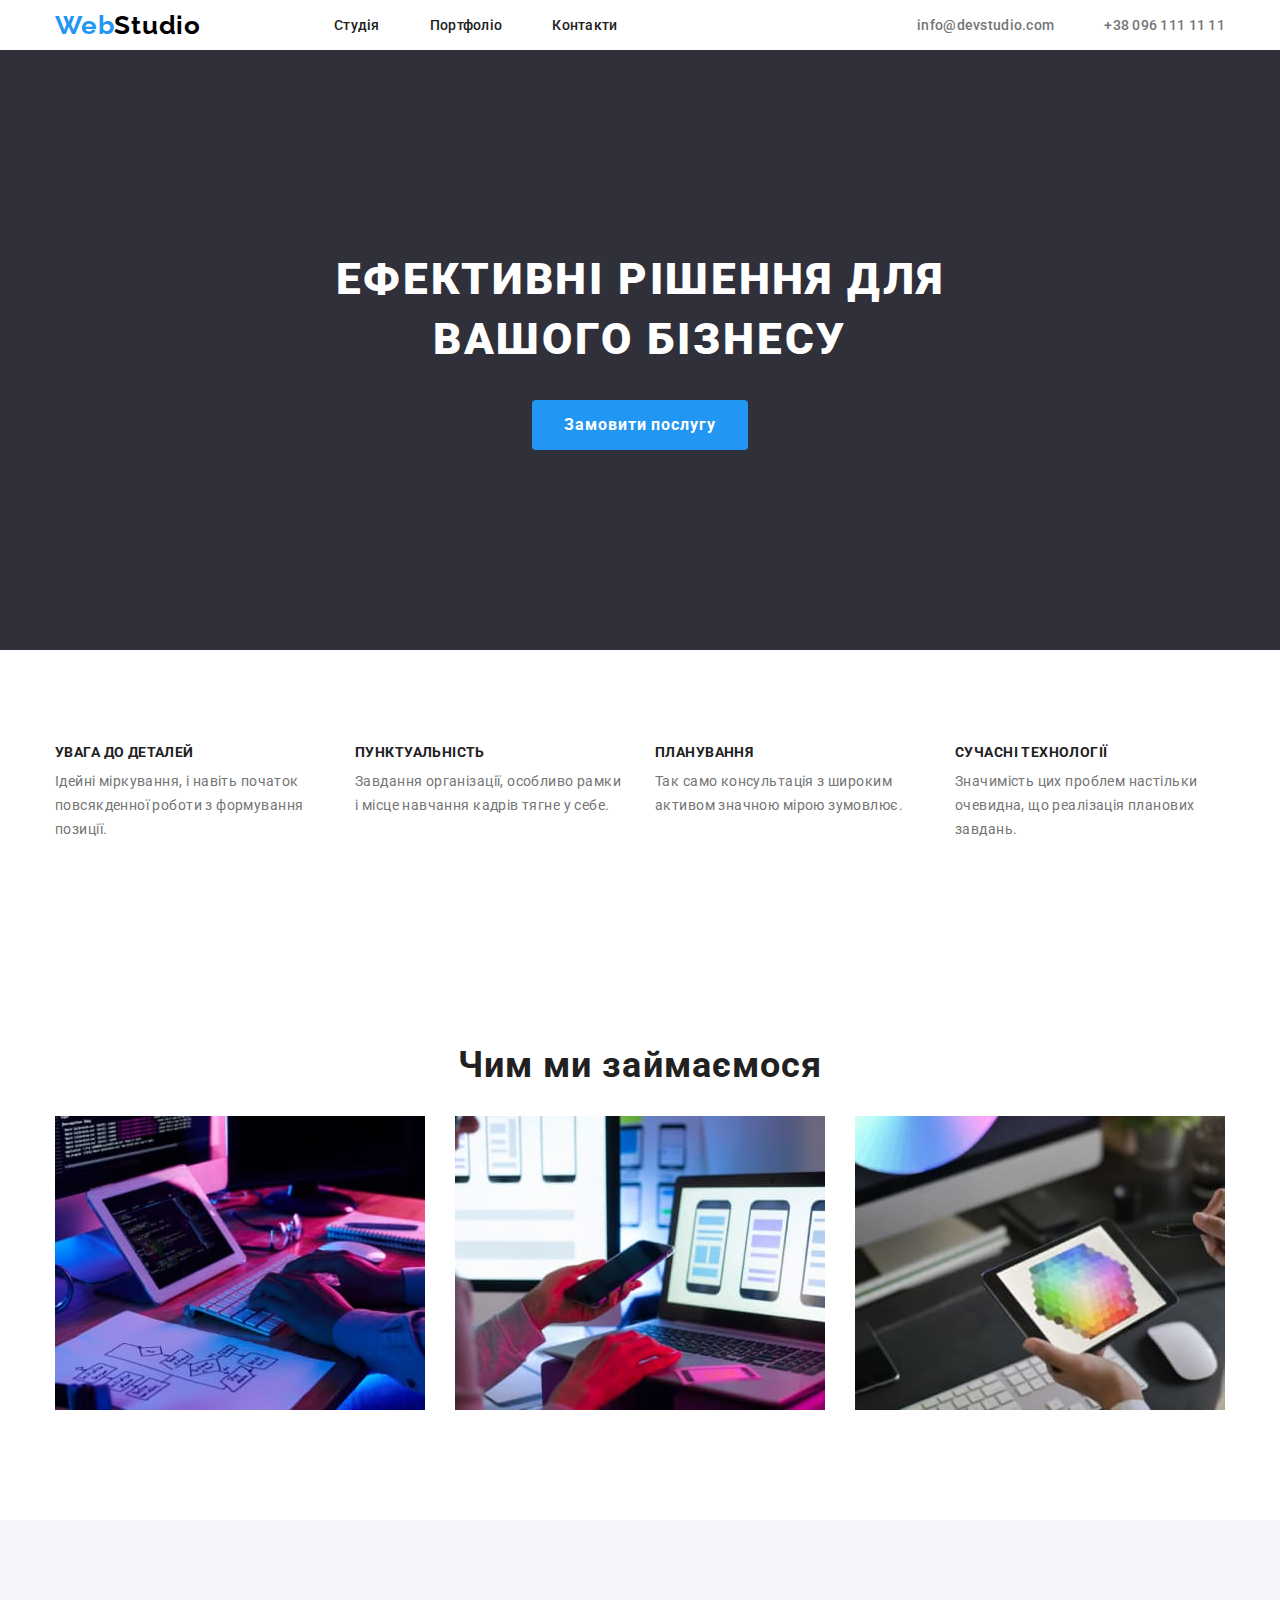
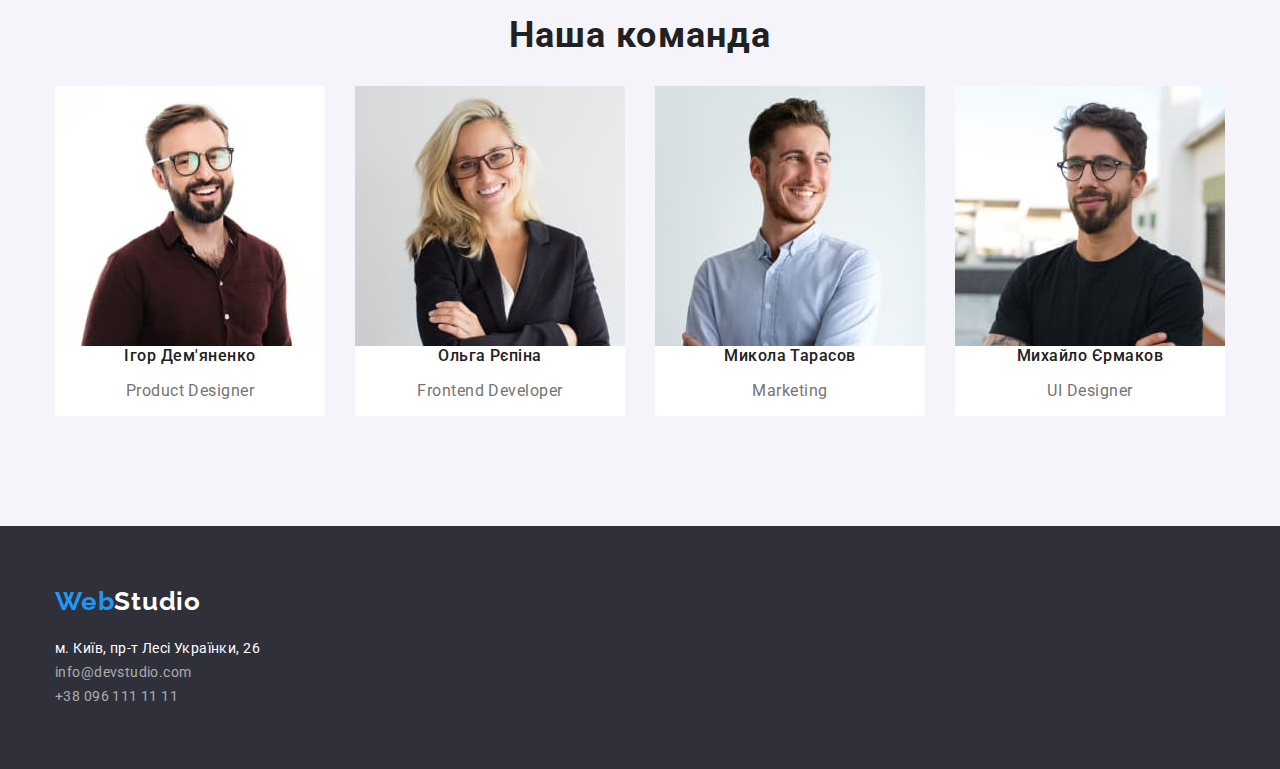
==== index.html @ 8909097d "Роблю сітку" ====
<!DOCTYPE html>
<html lang="uk">
<head>
    <meta charset="UTF-8">
    <meta http-equiv="X-UA-Compatible" content="IE=edge">
   <meta name="viewport" content="width=device-width, initial-scale=1.0">
   <title>WebStudio</title>
   <link rel="preconnect" href="https://fonts.googleapis.com">
   <link rel="preconnect" href="https://fonts.gstatic.com" crossorigin>
   <link href="https://fonts.googleapis.com/css2?family=Raleway:wght@700&family=Roboto:wght@400;500;700;900&display=swap" rel="stylesheet">
    <link rel="stylesheet" href="https://cdnjs.cloudflare.com/ajax/libs/modern-normalize/1.1.0/modern-normalize.min.css">
   <link rel="stylesheet" href="./css/style.css" />

</head>
<body>
  <header class="header ">
    
    <div class="header-div container">
    <nav class="header-nav ">
       <a class="second-logo-color link" href="./index.html"><span class="logo-color">Web</span>Studio</a>
       <ul class="header-list"> 
            
            <li class="header-item">
                <a class="header-link link list focus-header" href="./index.html">Студія</a>
            </li>
            <li class="header-item">
                <a class="header-link link list focus-header" href="./portfolio.html">Портфоліо</a>
            </li>
            <li class="header-item">
                <a class="header-link link list focus-header" href="-">Контакти</a>
            </li>
        </ul>
    </nav>
        <ul class="header-contact">
        <li class="contact-item"><a class="contact-link link list contact-clr-change" href="mailto:info@devstudio.com">info@devstudio.com</a></li>
        <li class="contact-item"><a class="contact-link link list contact-clr-change" href="tel:+380961111111">+38 096 111 11 11</a></li>
        </ul>
    </div>
    </header>
  <main class="middle">

    <section class="middle-section ">
        <div class="container">
      <div class="title-div"><h1 class="middle-title">Ефективні рішення для вашого бізнесу</h1></div>
      <div class="botton-div-1">
      <button type="button" class="middle-button btm-settings">Замовити послугу</button>  
    </div>
</div>
    </section>
    <section class="middle-advant section">
    <ul class="middle-list list container">
        <li class="middle-item "><h3 class="advant-title">увага до деталей</h3>
        <p class="middle-text">Ідейні міркування, і навіть початок повсякденної роботи з формування позиції.</p></li>
        <li class="middle-item"><h3 class="advant-title">пунктуальність</h3>
        <p class="middle-text">Завдання організації, особливо рамки і місце навчання кадрів тягне у себе.</p></li>
        <li class="middle-item"><h3 class="advant-title">планування</h3>
        <p class="middle-text">Так само консультація з широким активом значною мірою зумовлює.</p></li>
        <li class="middle-item"><h3 class="advant-title">сучасні технології</h3>
        <p class="middle-text">Значимість цих проблем настільки очевидна, що реалізація планових завдань.</p></li>
    </ul>
</section>
        <section class="function section">
         <div class="container">
    <h2 class="function-title">Чим ми займаємося</h2>
       <ul class="function-list">
            <li class="function-item list"><img src="./images1folder/imgabout-img1.jpg" alt="Написання коду" width="370" height="294"> </li>
            <li class="function-item list"><img src="./images1folder/imgabout-img2.jpg" alt="Адаптація " width="370" height="294"></li>
            <li class="function-item list"><img src="./images1folder/imgabout-img3.jpg" alt="Дизайн" width="370" height="294"></li>
        </ul>
    </div>
       </section>
       <section class="team-section section">
        <div class="container">
       <h2 class="team-title">Наша команда</h2>
        <ul class="team-list">
        <li class="team-item list"><img src="./images2folder/imgman-photo1.jpg" alt="Ігор Дем'яненко"  width="270" height="260">
            <h3 class="team-name">Ігор Дем'яненко</h3>
            <p class="team-text" lang="en">Product Designer</p>
        </li>
        <li class="team-item list"><img src="./images2folder/imgman-photo2.jpg" alt="Ольга Рєпіна" width="270" height="260" >
            <h3 class="team-name">Ольга Рєпіна</h3>
            <p class="team-text" lang="en">Frontend Developer</p>
        </li>
        <li class="team-item list"><img src="./images2folder/imgman-photo3.jpg" alt="Микола Тарасов"  width="270" height="260" >
            <h3 class="team-name">Микола Тарасов</h3>
            <p class="team-text" lang="en">Marketing</p>
        </li>
        <li class="team-item list"><img src="./images2folder/imgman-photo4.jpg" alt="Михайло Єрмаков"  width="270" height="260" >
            <h3 class="team-name">Михайло Єрмаков</h3>
            <p class="team-text" lang="en">UI Designer</p>
        </li>
        </ul>
     </div>
        </section>
        </main>
     <footer class="footer ">
    <div class="container">
            <div class="footer-title-div"><a class="footer-logo  link list" href="./index.html"><span class="end-logo-color">Web</span>Studio</a>
            </div>
                <address class="footer-address">
            <ul class="footer-list link list">
           <li class="footer-item"><a class="footer-link link footer-addr-clr address-clr-change" href="https://goo.gl/maps/CPtrU1FHBa2aNyZL9" target="_blank"
             rel="noopener noreferrer nofollow">м. Київ, пр-т Лесі Українки, 26</a></li>
            <li class="footer-item"><a class="footer-link link contact-clr-change" href="mailto:info@devstudio.com">info@devstudio.com</a></li>
            <li class="footer-item"><a class="footer-link link contact-clr-change" href="tel:+380961111111">+38 096 111 11 11</a></li>
        </ul>
    </address>
    </div>
       </footer>
</body>
</html>
---- css/style.css ----
:root {
--black-color: #212121 ;
--dark-gray-color:#2F303A ;
--black-000-color: #000000 ;
--blue-color: #2196F3 ;
--dark-blau:#188CE8 ;
--gray-color: #757575 ;
--white-color: #ffffff ;
--team-bg-colore:#F5F4FA ;;
--footer-address-clr: rgba(255, 255, 255, 0.6); 
/*------------portfolio----------------*/
--dark-white:#F5F4FA ;
--portf-btm-txt-clr:#212121 ;
--portf-title: #212121 ;
--portf-text:#757575;
--portf-btm-bg-effct:#2196F3;
--portf-btm-tx-effct: #ffffff ;
 }

 h1,
h2,
h3,
h4,
h5,
h6,
p {
	margin-top: 0;
}
.list {
	list-style: none;
	padding-left: 0;
	margin: 0;
}
.link {
	text-decoration: none;
	color: inherit;
}
img {
	display: block;
	max-width: 100%;
	height: auto;
}
address {
	font-style: normal;
	/* or */
	font-style: inherit;
}

.list{
    list-style: none;
}

.link{
    text-decoration: none;
}
html{
 box-sizing: border-box;
}

*,
*::before ,
*::after{
    box-sizing: inherit;
}

body{
    font-family:"Roboto", sans-serif ;
    color: var(--black-color);
    margin: 0;
    display: block;
    align-items: center;
    background-color: var(--white-color);
}

.container{
    width: 1200px;
    margin-left: auto;
    margin-right: auto;
    padding-left: 15px;
    padding-right: 15px;
}

.section{
    padding-top: 94px ;
    padding-bottom: 94px;
}
 /*-------------------- Header-----------------*/
.header-place{
    display: block;
    
}
.header-div{
    display: flex;
    margin-left: auto;
    margin-right: auto;
   
}
.header {
   
    color:var(--white-color);
    display: flex;
    align-items: center;
    
  

  
}


.header-nav{
    display: flex;
    align-items: center;
}

.second-logo-color {
    align-items: center;
    margin-right: 93px;


    font-family: 'Raleway';
font-style: normal;
font-weight: 700;
font-size: 26px;
line-height:calc(31/26);
letter-spacing: 0.03em;
    color:var(--black-000-color) ;
}
.logo-color {
    color: var(--blue-color);
}
.header-list {
    display: flex ;
    align-items: center;
}

.header-item {
    margin-right: 50px;
}
.header-item:last-child{
    margin-right: 0;
}
.header-link {


font-weight: 500;
font-size: 14px;
line-height: 1.14;
letter-spacing: 0.02em;
color: var(--black-color);
}
.header-link:hover  {
 color: var(--blue-color);
 ;
}
.focus-header:focus{
    color: var(--blue-color);
}


.header-contact {
    display: flex;
    margin-left: auto;

}

.contact-item {
    margin-right: 50px;
}
.contact-item:last-child{
    margin-right: 0;
}
.contact-link {
    font-weight: 500;
font-size: 14px;
line-height: calc(16/14);
letter-spacing: 0.02em;
    color: var(--gray-color);
}

.contact-clr-change:hover , .contact-clr-change:focus{
color: var(--blue-color);
}
.middle{
  
   
}

.middle-section {
    background-color: var(--dark-gray-color);
}
.title-div{
    padding-left: 200px;
    padding-right: 200px;
    margin: 0;
    display: flex;
    align-items: center;
    justify-content: center;
}
.middle-title {
    display: block;
    padding-top: 200px;
    padding-bottom: 30px;
    text-align: center;
    max-width: 696px;
    align-items: center;
    
   
    font-weight: 900;
    font-size: 44px;
    line-height: 1.36;
    text-align: center;
    letter-spacing: 0.06em;
    text-transform: uppercase;
        color: var(--white-color);
        margin: 0;
}

/* .mdl-btm-chg:hover , .mdl-btm-chg:focus{ 
    background-color: #188CE8;
}*/
.botton-div-1{
    padding-bottom: 200px;
}
.middle-button{
    display: inline-block;
    margin: 0 auto;
    padding-top: 10px;
    padding-bottom: 10px;
    padding-left: 32px;
    padding-right: 32px;
   

    font-family:inherit;
    font-weight: 700;
font-size: 16px;
line-height: 1.88;
background-color: var(--blue-color);
color: var(--white-color);
display: flex;
align-items: center;
text-align: center;
border-radius: 4px;
letter-spacing: 0.06em;
border: 0px;


}

.btm-settings:hover , .btm-settings:focus{
    background-color: var(--dark-blau);
    cursor: pointer;

}
.middle-advant {
   
}
.middle-list {
    display: flex;
    margin: 0, auto;
    
}
.middle-item {
    width: 270px;
    margin-right: 30px; 
   
}
.middle-item:last-child{
    margin: 0;
}
.advant-title {
font-weight: 700;
font-size: 14px;
line-height: calc(16/14);
letter-spacing: 0.03em;
text-transform: uppercase;
color: var(--black-color);
margin-bottom: 10px;
}
.middle-text {
    font-weight: 400;
font-size: 14px;
line-height: 1.71;
letter-spacing: 0.03em;
color: var(--gray-color);
}
.function {
    background-color: var(--white-color);
    
}

.function-title {
font-weight: 700;
font-size: 36px;
line-height: calc(42/36);
text-align: center;
letter-spacing: 0.03em;
}
.function-list {
    display: flex;
    padding: 0;
}
.function-item {
    margin-right: 30px;
}
.function-item:last-child{
    margin: 0;
}

.team-section {
    background-color: var(--team-bg-colore);
}

.team-title {
color: var(--black-color);
font-weight: 700;
font-size: 36px;
line-height: calc(42/36);
text-align: center;
letter-spacing: 0.03em;
}
.team-list {
    display: flex;
    padding: 0;
}
.team-item {
    background-color: var(--white-color);
    width: 270px;
    margin-right: 30px;
}
.team-item:last-child{
margin: 0;
}
.team-name {
color: var(--black-color);
font-weight: 500;
font-size: 16px;
line-height: calc(19/16);
text-align: center;
letter-spacing: 0.03em;
}
.team-text {
color: var(--gray-color);
font-weight: 400;
font-size: 16px;
line-height: calc(19/16);
text-align: center;
letter-spacing: 0.03em;
}

.footer {
    margin: 0 , auto;
    background-color: var(--dark-gray-color);
    
}
.footer-title-div{
    padding-bottom: 20px;
    padding-top: 60px;
}
.footer-logo {
color: var(--white-color);
font-weight: 700;
font-size: 26px;
line-height: calc(31/26);
letter-spacing: 0.03em;
font-family: 'Raleway';
font-style: normal;


}
.end-logo-color {
    color: var(--blue-color);
}
.footer-address {
}
.footer-list {
}
.footer-item {
    font-style: normal;

}
.footer-item:last-child{
    padding-bottom: 60px;
}
.footer-link {
 color: var(--footer-address-clr);
 font-family: 'Roboto';
font-style: normal;
font-weight: 400;
font-size: 14px;
line-height: 1.71;
letter-spacing: 0.03em;
}
.footer-addr-clr{
    color:var(--white-color) ;
}
.address-clr-change:hover,.address-clr-change:focus{
    color: var(--blue-color)
}


/* -----------portfolio-------------*/

.portf-body{
    background-color:var(--white-color) ;
    font-family:"Roboto", sans-serif ;
    color: var(--black-color);

}

.prtf-header{
    background-color: var(--white-color);
 }
.visually-hidden {
    position: absolute;
    white-space: nowrap;
    width: 1px;
    height: 1px;
    overflow: hidden;
    border: 0;
    padding: 0;
    clip: rect(0 0 0 0);
    clip-path: inset(50%);
    margin: -1px;
} 
.prtf-list{
    padding-top: 94px;
    display: flex;
    justify-content: center;
}
.prtf-btm{
    margin-right: 8px;
   
}

.prtf-main-1{
    padding-bottom: 94px;
}


.prtf-btm:last-child{
    margin: 0;
}
.filter{
    background-color: var(--white-color);
}
.portfolio-btm1{
    padding-left: 25px;
    padding-right: 25px;
    padding-top: 6px;
    padding-bottom: 6px;

    font-family:inherit;
    background-color: var(--dark-white);
  color: var(--black-color);
  border: 0px;
  font-weight: 500;
font-size: 16px;
line-height: 1.62;
text-align: center;
letter-spacing: 0.03em;
cursor: pointer;
    }
.portfolio-btm{
    padding-top: 6px;
    padding-left: 22px;
    padding-right: 22px;
    padding-bottom: 6px;


    font-family:inherit;
    background-color: var(--dark-white);
  color: var(--black-color);
  border: 0px;
  font-weight: 500;
font-size: 16px;
line-height: 1.62;
text-align: center;
letter-spacing: 0.03em;
cursor: pointer;

}


.btm-hover:hover {
    background-color: var(--blue-color);
    color:var(--white-color);
 }

 .btm-focus:focus{
    background-color:var(--blue-color) ;
    color:var(--white-color);
 }




 .prtf-grid{
    margin-top: 50px;
    display: flex;
    flex-wrap: wrap;
    column-gap:30px;
    row-gap: 30px;
    flex-basis: calc((100%-30px)/3);
     }
  
 /* } 
 .prtf-grid:nth-child(3n){
    column-gap: 0;
 }*/

.prtf-card{
   
    border: 1px solid #EEEEEE;
   
}

.portfolio-images{
    
}
 .portfolio-title{
    font-weight: 700;
font-size: 18px;
line-height: 2;
letter-spacing: 0.06em;
color: var(--black-color);
 }

 .portfolio-text{
    font-weight: 400;
font-size: 16px;
line-height: 1.88;
letter-spacing: 0.03em;
color: var(--gray-color);

 }
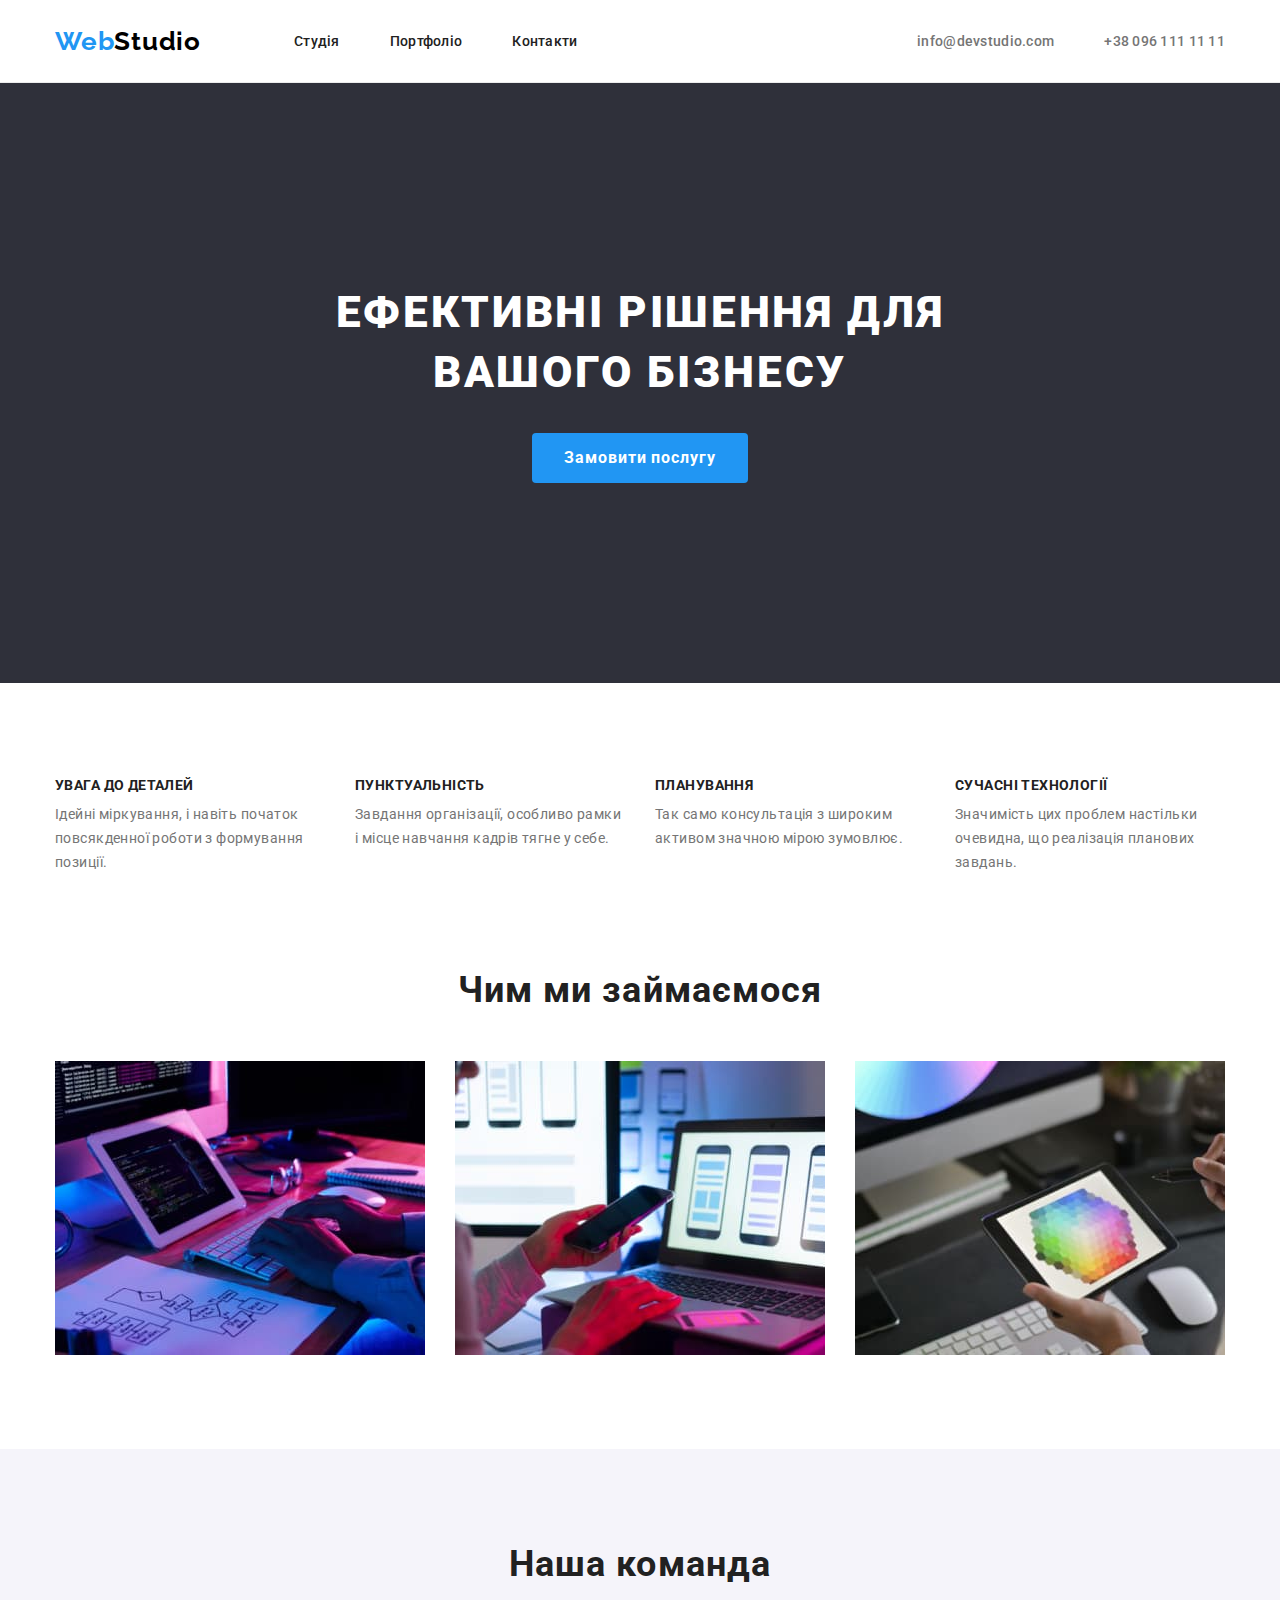
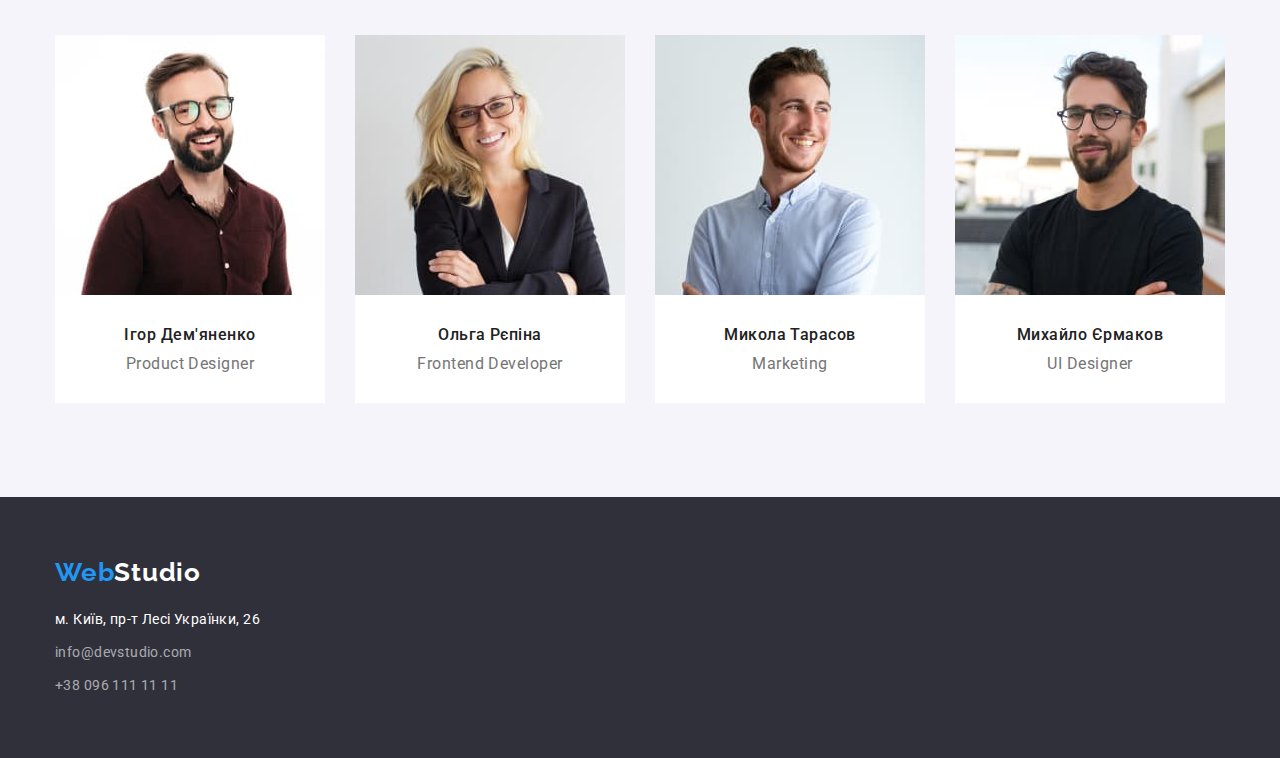
==== commit b474d35a: "Виправив помилки" ====
--- a/index.html
+++ b/index.html
@@ -41,14 +41,15 @@
 
     <section class="middle-section ">
         <div class="container">
-      <div class="title-div"><h1 class="middle-title">Ефективні рішення для вашого бізнесу</h1></div>
-      <div class="botton-div-1">
+      <h1 class="middle-title">Ефективні рішення для вашого бізнесу</h1>
+      
       <button type="button" class="middle-button btm-settings">Замовити послугу</button>  
-    </div>
+    
 </div>
     </section>
     <section class="middle-advant section">
-    <ul class="middle-list list container">
+        <div class="container">
+    <ul class="middle-list list ">
         <li class="middle-item "><h3 class="advant-title">увага до деталей</h3>
         <p class="middle-text">Ідейні міркування, і навіть початок повсякденної роботи з формування позиції.</p></li>
         <li class="middle-item"><h3 class="advant-title">пунктуальність</h3>
@@ -58,10 +59,11 @@
         <li class="middle-item"><h3 class="advant-title">сучасні технології</h3>
         <p class="middle-text">Значимість цих проблем настільки очевидна, що реалізація планових завдань.</p></li>
     </ul>
+        </div>
 </section>
         <section class="function section">
-         <div class="container">
-    <h2 class="function-title">Чим ми займаємося</h2>
+         <div class=" container">
+    <h2 class="function-title ">Чим ми займаємося</h2>
        <ul class="function-list">
             <li class="function-item list"><img src="./images1folder/imgabout-img1.jpg" alt="Написання коду" width="370" height="294"> </li>
             <li class="function-item list"><img src="./images1folder/imgabout-img2.jpg" alt="Адаптація " width="370" height="294"></li>
@@ -74,20 +76,20 @@
        <h2 class="team-title">Наша команда</h2>
         <ul class="team-list">
         <li class="team-item list"><img src="./images2folder/imgman-photo1.jpg" alt="Ігор Дем'яненко"  width="270" height="260">
-            <h3 class="team-name">Ігор Дем'яненко</h3>
-            <p class="team-text" lang="en">Product Designer</p>
+           <div class="team-div"> <h3 class="team-name">Ігор Дем'яненко</h3>
+            <p class="team-text" lang="en">Product Designer</p></div>
         </li>
         <li class="team-item list"><img src="./images2folder/imgman-photo2.jpg" alt="Ольга Рєпіна" width="270" height="260" >
-            <h3 class="team-name">Ольга Рєпіна</h3>
-            <p class="team-text" lang="en">Frontend Developer</p>
+            <div class="team-div"><h3 class="team-name">Ольга Рєпіна</h3>
+            <p class="team-text" lang="en">Frontend Developer</p></div>
         </li>
         <li class="team-item list"><img src="./images2folder/imgman-photo3.jpg" alt="Микола Тарасов"  width="270" height="260" >
-            <h3 class="team-name">Микола Тарасов</h3>
-            <p class="team-text" lang="en">Marketing</p>
+            <div class="team-div"><h3 class="team-name">Микола Тарасов</h3>
+            <p class="team-text" lang="en">Marketing</p></div>
         </li>
         <li class="team-item list"><img src="./images2folder/imgman-photo4.jpg" alt="Михайло Єрмаков"  width="270" height="260" >
-            <h3 class="team-name">Михайло Єрмаков</h3>
-            <p class="team-text" lang="en">UI Designer</p>
+            <div class="team-div"><h3 class="team-name">Михайло Єрмаков</h3>
+            <p class="team-text" lang="en">UI Designer</p></div>
         </li>
         </ul>
      </div>
--- a/css/style.css
+++ b/css/style.css
@@ -18,14 +18,17 @@
 --portf-btm-tx-effct: #ffffff ;
  }
 
- h1,
+h1,
 h2,
 h3,
 h4,
 h5,
 h6,
-p {
-	margin-top: 0;
+p ,
+ul,
+ol{
+	margin: 0;
+    padding: 0;
 }
 .list {
 	list-style: none;
@@ -97,7 +100,7 @@
    
 }
 .header {
-   
+    border-bottom: 1px solid #ECECEC;
     color:var(--white-color);
     display: flex;
     align-items: center;
@@ -132,15 +135,22 @@
 .header-list {
     display: flex ;
     align-items: center;
+    
 }
 
 .header-item {
+    padding-top: 32px;
+    padding-bottom: 32px;
     margin-right: 50px;
+    display: block;
 }
 .header-item:last-child{
     margin-right: 0;
 }
 .header-link {
+    padding-top: 32px;
+    padding-bottom: 32px;
+    
 
 
 font-weight: 500;
@@ -151,7 +161,7 @@
 }
 .header-link:hover  {
  color: var(--blue-color);
- ;
+ 
 }
 .focus-header:focus{
     color: var(--blue-color);
@@ -161,16 +171,24 @@
 .header-contact {
     display: flex;
     margin-left: auto;
+    align-items: center;
+   
 
 }
 
 .contact-item {
     margin-right: 50px;
+   display: block;
+    
 }
 .contact-item:last-child{
     margin-right: 0;
 }
 .contact-link {
+    padding-top: 32px;
+    padding-bottom: 32px;
+
+
     font-weight: 500;
 font-size: 14px;
 line-height: calc(16/14);
@@ -188,22 +206,18 @@
 
 .middle-section {
     background-color: var(--dark-gray-color);
-}
-.title-div{
-    padding-left: 200px;
-    padding-right: 200px;
-    margin: 0;
-    display: flex;
-    align-items: center;
-    justify-content: center;
-}
+    padding-top: 200px;
+    padding-bottom: 200px;
+}
+
+
 .middle-title {
     display: block;
-    padding-top: 200px;
     padding-bottom: 30px;
     text-align: center;
     max-width: 696px;
     align-items: center;
+    margin: 0 auto;
     
    
     font-weight: 900;
@@ -213,7 +227,7 @@
     letter-spacing: 0.06em;
     text-transform: uppercase;
         color: var(--white-color);
-        margin: 0;
+      
 }
 
 /* .mdl-btm-chg:hover , .mdl-btm-chg:focus{ 
@@ -253,6 +267,7 @@
 
 }
 .middle-advant {
+    padding-bottom: 0;
    
 }
 .middle-list {
@@ -290,12 +305,16 @@
 }
 
 .function-title {
+    margin-bottom: 50px;
+    
 font-weight: 700;
 font-size: 36px;
 line-height: calc(42/36);
 text-align: center;
 letter-spacing: 0.03em;
 }
+
+
 .function-list {
     display: flex;
     padding: 0;
@@ -312,6 +331,9 @@
 }
 
 .team-title {
+margin-bottom: 50px;
+
+
 color: var(--black-color);
 font-weight: 700;
 font-size: 36px;
@@ -331,7 +353,13 @@
 .team-item:last-child{
 margin: 0;
 }
+.team-div{
+ padding-bottom: 30px;
+ padding-top: 30px;
+}
 .team-name {
+margin-bottom: 10px;
+
 color: var(--black-color);
 font-weight: 500;
 font-size: 16px;
@@ -349,13 +377,15 @@
 }
 
 .footer {
+    padding-top:60px; 
+    padding-bottom: 60px;
     margin: 0 , auto;
     background-color: var(--dark-gray-color);
     
 }
 .footer-title-div{
     padding-bottom: 20px;
-    padding-top: 60px;
+    
 }
 .footer-logo {
 color: var(--white-color);
@@ -377,11 +407,13 @@
 }
 .footer-item {
     font-style: normal;
+    padding-bottom: 9px;
 
 }
 .footer-item:last-child{
-    padding-bottom: 60px;
-}
+    padding-bottom: 0;
+}
+
 .footer-link {
  color: var(--footer-address-clr);
  font-family: 'Roboto';
@@ -427,15 +459,13 @@
     padding-top: 94px;
     display: flex;
     justify-content: center;
+    margin-bottom: 50px;
 }
 .prtf-btm{
     margin-right: 8px;
    
 }
 
-.prtf-main-1{
-    padding-bottom: 94px;
-}
 
 
 .prtf-btm:last-child{
@@ -443,6 +473,7 @@
 }
 .filter{
     background-color: var(--white-color);
+    padding-bottom: 94px;
 }
 .portfolio-btm1{
     padding-left: 25px;
@@ -497,21 +528,25 @@
 
  .prtf-grid{
     margin-top: 50px;
+    padding: 0;
     display: flex;
     flex-wrap: wrap;
-    column-gap:30px;
-    row-gap: 30px;
-    flex-basis: calc((100%-30px)/3);
+     gap: 30px;
+     margin: 0;
+    
      }
   
  /* } 
  .prtf-grid:nth-child(3n){
     column-gap: 0;
  }*/
-
+.prtf-li{
+    flex-basis: calc((100% - 60px) / 3);
+}
 .prtf-card{
-   
+   margin: 0;
     border: 1px solid #EEEEEE;
+    border-top: none;
    
 }
 
@@ -519,19 +554,32 @@
     
 }
  .portfolio-title{
+    padding-left:24px ;
+    padding-right:24px ;
+    padding-top:20px ;
+    margin-bottom:4px ;
+
     font-weight: 700;
 font-size: 18px;
 line-height: 2;
 letter-spacing: 0.06em;
 color: var(--black-color);
+
+
+
  }
 
  .portfolio-text{
+    padding-left:24px ;
+    padding-right:24px ;
+    padding-bottom: 20px;
+
     font-weight: 400;
 font-size: 16px;
 line-height: 1.88;
 letter-spacing: 0.03em;
 color: var(--gray-color);
+margin: 0;
 
  }
 
